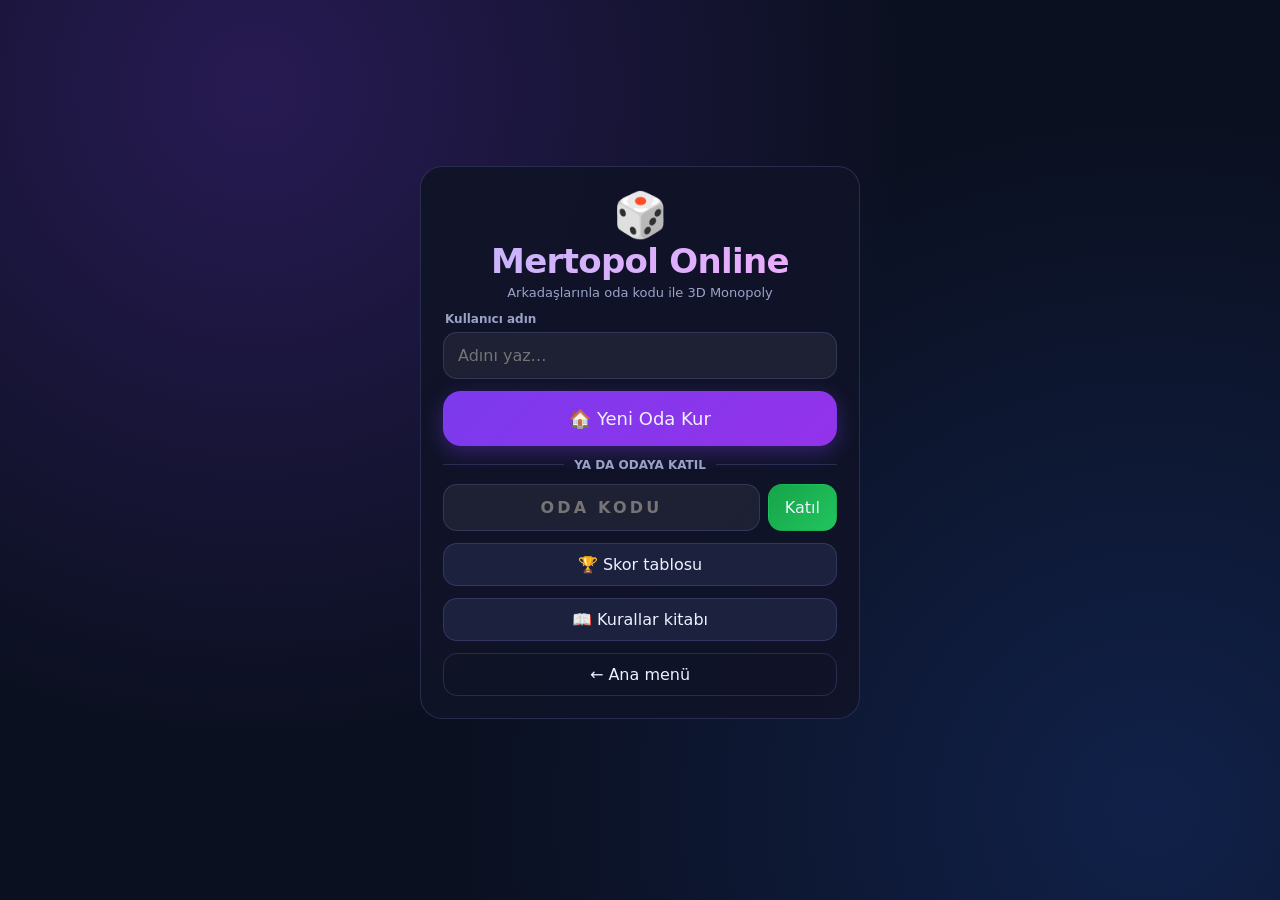
==== public/online.html @ bcc50839 "Kamera butonları dar ekrana sığar (VR butonu görünür) Co-Authored-By: Claude Opus 5.5 <noreply@anthr" ====
<!doctype html><html lang="tr"><head><meta charset="UTF-8"><meta name="apple-mobile-web-app-capable" content="yes"><meta name="mobile-web-app-capable" content="yes"><meta name="apple-mobile-web-app-status-bar-style" content="black-translucent"><meta name="apple-mobile-web-app-title" content="Mertopol"><meta name="theme-color" content="#0b1020"><link rel="apple-touch-icon" href="logo.png"><meta name="viewport" content="width=device-width, initial-scale=1.0, viewport-fit=cover, user-scalable=no"><title>Mertopol Online</title>
<script>
// Her açılışta en güncel sürümü yükle: sürüm numarası önbelleksiz okunur, dosyalar o numarayla istenir.
(function () {
  var fallback = '1794220389';
  function load(v) {
    var l = document.createElement('link'); l.rel = 'stylesheet'; l.href = 'online.css?v=' + v; document.head.appendChild(l);
    var s = document.createElement('script'); s.type = 'module'; s.src = 'online.js?v=' + v; document.body.appendChild(s);
  }
  function go() {
    var done = false; var t = setTimeout(function () { if (!done) { done = true; load(fallback); } }, 2500);
    fetch('version.json?t=' + Date.now(), { cache: 'no-store' }).then(function (r) { return r.json(); })
      .then(function (j) { if (!done) { done = true; clearTimeout(t); load(j.v || fallback); } })
      .catch(function () { if (!done) { done = true; clearTimeout(t); load(fallback); } });
  }
  if (document.body) go(); else document.addEventListener('DOMContentLoaded', go);
})();
</script></head><body style="margin:0;background:#0b1020"><div id="root"></div></body></html>
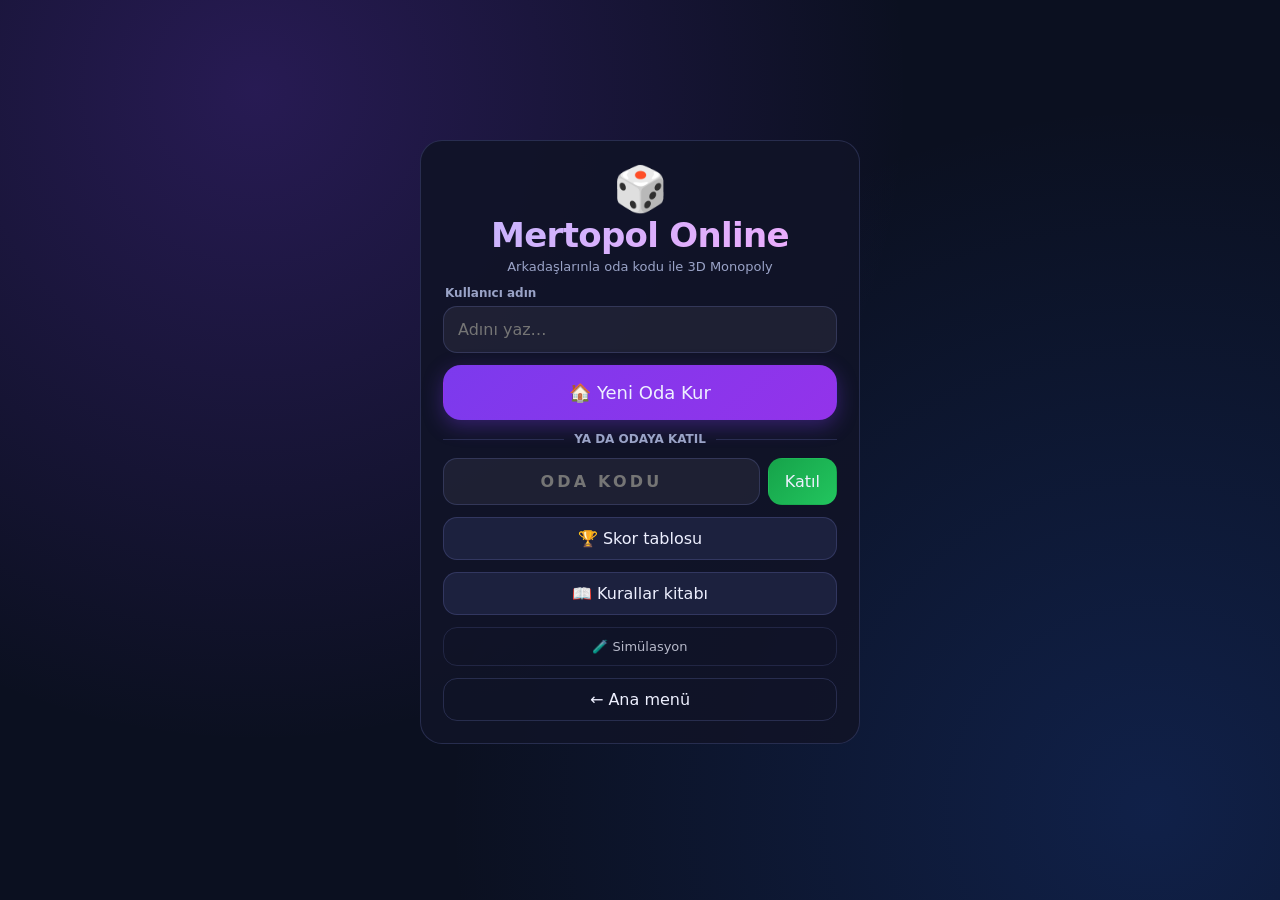
==== commit c7f128e7: "Şifreli simülasyon modu ve test paneli Co-Authored-By: Claude Opus 5.5 <noreply@anthropic.com> Claud" ====
--- a/public/online.html
+++ b/public/online.html
@@ -2,7 +2,7 @@
 <script>
 // Her açılışta en güncel sürümü yükle: sürüm numarası önbelleksiz okunur, dosyalar o numarayla istenir.
 (function () {
-  var fallback = '1794220389';
+  var fallback = '1794588824';
   function load(v) {
     var l = document.createElement('link'); l.rel = 'stylesheet'; l.href = 'online.css?v=' + v; document.head.appendChild(l);
     var s = document.createElement('script'); s.type = 'module'; s.src = 'online.js?v=' + v; document.body.appendChild(s);
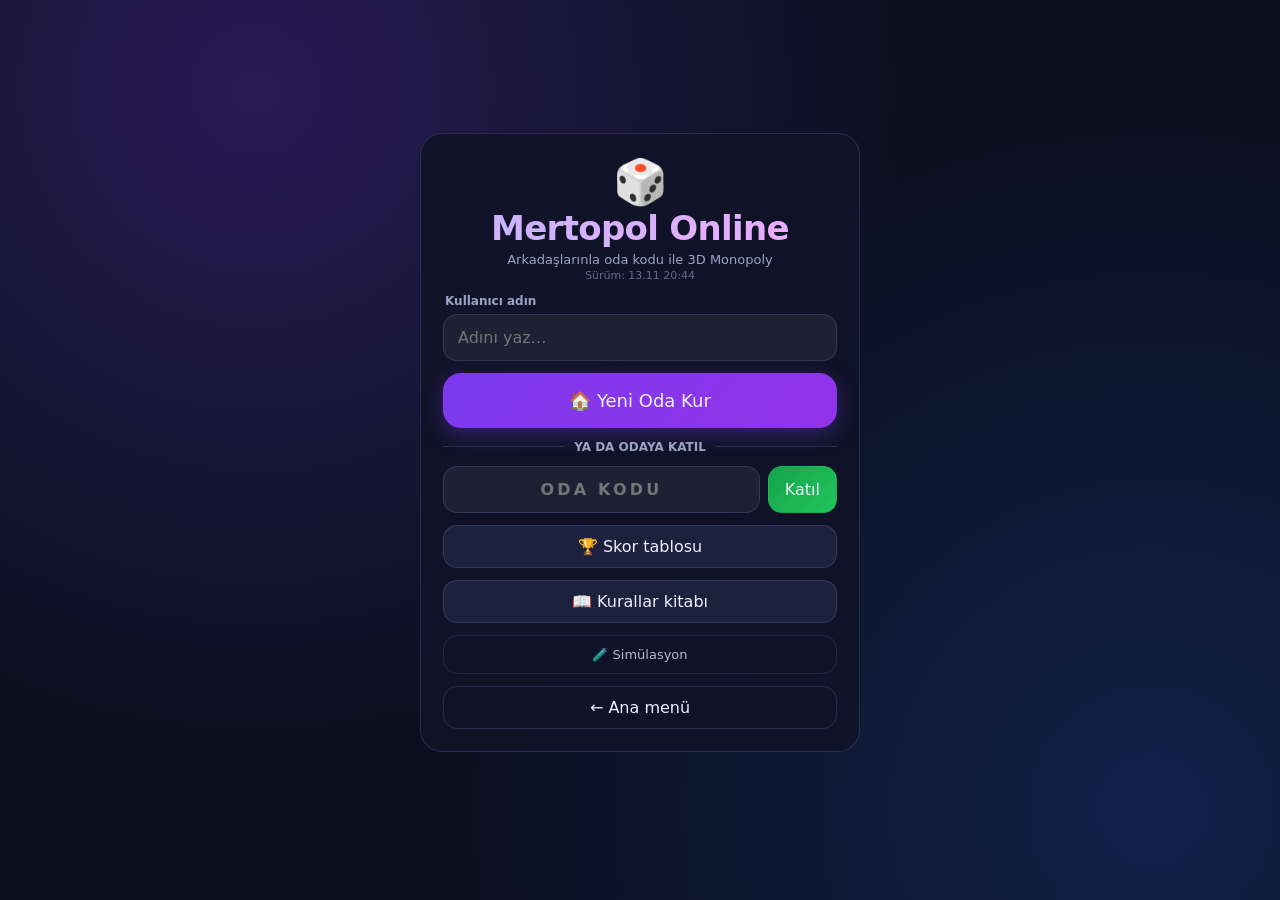
==== commit 7e65c000: "Kamera: daha fazla uzaklaşma, kendiliğinden hareket yok, sürüm bilgisi Co-Authored-By: Claude Opus 5" ====
--- a/public/online.html
+++ b/public/online.html
@@ -2,7 +2,7 @@
 <script>
 // Her açılışta en güncel sürümü yükle: sürüm numarası önbelleksiz okunur, dosyalar o numarayla istenir.
 (function () {
-  var fallback = '1794588824';
+  var fallback = '1794591942';
   function load(v) {
     var l = document.createElement('link'); l.rel = 'stylesheet'; l.href = 'online.css?v=' + v; document.head.appendChild(l);
     var s = document.createElement('script'); s.type = 'module'; s.src = 'online.js?v=' + v; document.body.appendChild(s);
